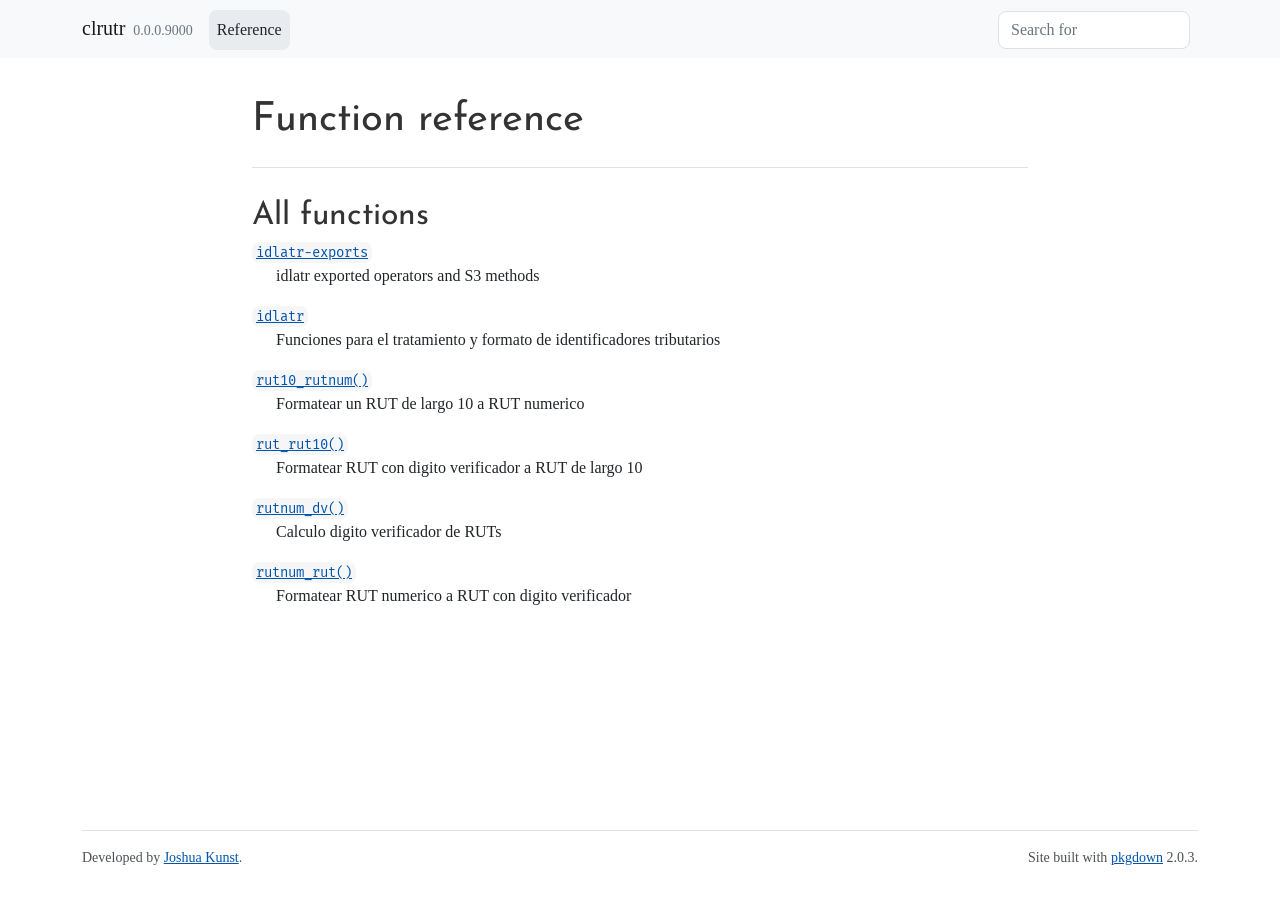
==== reference/index.html @ 19fdcc68 "Built site for clrutr: 0.0.0.9000@aa35f58" ====
<!DOCTYPE html>
<!-- Generated by pkgdown: do not edit by hand --><html lang="en"><head><meta http-equiv="Content-Type" content="text/html; charset=UTF-8"><meta charset="utf-8"><meta http-equiv="X-UA-Compatible" content="IE=edge"><meta name="viewport" content="width=device-width, initial-scale=1, shrink-to-fit=no"><title>Function reference • clrutr</title><script src="../deps/jquery-3.6.0/jquery-3.6.0.min.js"></script><meta name="viewport" content="width=device-width, initial-scale=1, shrink-to-fit=no"><link href="../deps/bootstrap-5.1.0/bootstrap.min.css" rel="stylesheet"><script src="../deps/bootstrap-5.1.0/bootstrap.bundle.min.js"></script><link href="../deps/_IBM%20Plex%20Sans-0.4.1/font.css" rel="stylesheet"><link href="../deps/_Fira%20Mono-0.4.1/font.css" rel="stylesheet"><link href="../deps/_Josefin%20Sans-0.4.1/font.css" rel="stylesheet"><!-- Font Awesome icons --><link rel="stylesheet" href="https://cdnjs.cloudflare.com/ajax/libs/font-awesome/5.12.1/css/all.min.css" integrity="sha256-mmgLkCYLUQbXn0B1SRqzHar6dCnv9oZFPEC1g1cwlkk=" crossorigin="anonymous"><link rel="stylesheet" href="https://cdnjs.cloudflare.com/ajax/libs/font-awesome/5.12.1/css/v4-shims.min.css" integrity="sha256-wZjR52fzng1pJHwx4aV2AO3yyTOXrcDW7jBpJtTwVxw=" crossorigin="anonymous"><!-- bootstrap-toc --><script src="https://cdn.rawgit.com/afeld/bootstrap-toc/v1.0.1/dist/bootstrap-toc.min.js"></script><!-- headroom.js --><script src="https://cdnjs.cloudflare.com/ajax/libs/headroom/0.11.0/headroom.min.js" integrity="sha256-AsUX4SJE1+yuDu5+mAVzJbuYNPHj/WroHuZ8Ir/CkE0=" crossorigin="anonymous"></script><script src="https://cdnjs.cloudflare.com/ajax/libs/headroom/0.11.0/jQuery.headroom.min.js" integrity="sha256-ZX/yNShbjqsohH1k95liqY9Gd8uOiE1S4vZc+9KQ1K4=" crossorigin="anonymous"></script><!-- clipboard.js --><script src="https://cdnjs.cloudflare.com/ajax/libs/clipboard.js/2.0.6/clipboard.min.js" integrity="sha256-inc5kl9MA1hkeYUt+EC3BhlIgyp/2jDIyBLS6k3UxPI=" crossorigin="anonymous"></script><!-- search --><script src="https://cdnjs.cloudflare.com/ajax/libs/fuse.js/6.4.6/fuse.js" integrity="sha512-zv6Ywkjyktsohkbp9bb45V6tEMoWhzFzXis+LrMehmJZZSys19Yxf1dopHx7WzIKxr5tK2dVcYmaCk2uqdjF4A==" crossorigin="anonymous"></script><script src="https://cdnjs.cloudflare.com/ajax/libs/autocomplete.js/0.38.0/autocomplete.jquery.min.js" integrity="sha512-GU9ayf+66Xx2TmpxqJpliWbT5PiGYxpaG8rfnBEk1LL8l1KGkRShhngwdXK1UgqhAzWpZHSiYPc09/NwDQIGyg==" crossorigin="anonymous"></script><script src="https://cdnjs.cloudflare.com/ajax/libs/mark.js/8.11.1/mark.min.js" integrity="sha512-5CYOlHXGh6QpOFA/TeTylKLWfB3ftPsde7AnmhuitiTX4K5SqCLBeKro6sPS8ilsz1Q4NRx3v8Ko2IBiszzdww==" crossorigin="anonymous"></script><!-- pkgdown --><script src="../pkgdown.js"></script><meta property="og:title" content="Function reference"><!-- mathjax --><script src="https://cdnjs.cloudflare.com/ajax/libs/mathjax/2.7.5/MathJax.js" integrity="sha256-nvJJv9wWKEm88qvoQl9ekL2J+k/RWIsaSScxxlsrv8k=" crossorigin="anonymous"></script><script src="https://cdnjs.cloudflare.com/ajax/libs/mathjax/2.7.5/config/TeX-AMS-MML_HTMLorMML.js" integrity="sha256-84DKXVJXs0/F8OTMzX4UR909+jtl4G7SPypPavF+GfA=" crossorigin="anonymous"></script><!--[if lt IE 9]>
<script src="https://oss.maxcdn.com/html5shiv/3.7.3/html5shiv.min.js"></script>
<script src="https://oss.maxcdn.com/respond/1.4.2/respond.min.js"></script>
<![endif]--></head><body>
    <a href="#main" class="visually-hidden-focusable">Skip to contents</a>
    

    <nav class="navbar fixed-top navbar-light navbar-expand-lg bg-light"><div class="container">
    
    <a class="navbar-brand me-2" href="../index.html">clrutr</a>

    <small class="nav-text text-muted me-auto" data-bs-toggle="tooltip" data-bs-placement="bottom" title="">0.0.0.9000</small>

    
    <button class="navbar-toggler" type="button" data-bs-toggle="collapse" data-bs-target="#navbar" aria-controls="navbar" aria-expanded="false" aria-label="Toggle navigation">
      <span class="navbar-toggler-icon"></span>
    </button>

    <div id="navbar" class="collapse navbar-collapse ms-3">
      <ul class="navbar-nav me-auto"><li class="active nav-item">
  <a class="nav-link" href="../reference/index.html">Reference</a>
</li>
      </ul><form class="form-inline my-2 my-lg-0" role="search">
        <input type="search" class="form-control me-sm-2" aria-label="Toggle navigation" name="search-input" data-search-index="../search.json" id="search-input" placeholder="Search for" autocomplete="off"></form>

      <ul class="navbar-nav"></ul></div>

    
  </div>
</nav><div class="container template-reference-index">
<div class="row">
  <main id="main" class="col-md-9"><div class="page-header">
      <img src="" class="logo" alt=""><h1>Function reference</h1>
    </div>

    <div class="section level2">
      <h2 id="all-functions">All functions<a class="anchor" aria-label="anchor" href="#all-functions"></a></h2>
      
      

      
    </div><div id="" class="section level2">
      
      
      

      <dl><dt>
          
          <code><a href="idlatr-exports.html">idlatr-exports</a></code> 
        </dt>
        <dd>idlatr exported operators and S3 methods</dd>
      </dl><dl><dt>
          
          <code><a href="idlatr.html">idlatr</a></code> 
        </dt>
        <dd>Funciones para el tratamiento y formato de identificadores tributarios</dd>
      </dl><dl><dt>
          
          <code><a href="rut10_rutnum.html">rut10_rutnum()</a></code> 
        </dt>
        <dd>Formatear un RUT de largo 10 a RUT numerico</dd>
      </dl><dl><dt>
          
          <code><a href="rut_rut10.html">rut_rut10()</a></code> 
        </dt>
        <dd>Formatear RUT con digito verificador a RUT de largo 10</dd>
      </dl><dl><dt>
          
          <code><a href="rutnum_dv.html">rutnum_dv()</a></code> 
        </dt>
        <dd>Calculo digito verificador de RUTs</dd>
      </dl><dl><dt>
          
          <code><a href="rutnum_rut.html">rutnum_rut()</a></code> 
        </dt>
        <dd>Formatear RUT numerico a RUT con digito verificador</dd>
      </dl></div>
  </main></div>


    <footer><div class="pkgdown-footer-left">
  <p></p><p>Developed by <a href="https://jkunst.com" class="external-link">Joshua Kunst</a>.</p>
</div>

<div class="pkgdown-footer-right">
  <p></p><p>Site built with <a href="https://pkgdown.r-lib.org/" class="external-link">pkgdown</a> 2.0.3.</p>
</div>

    </footer></div>

  

  

  </body></html>
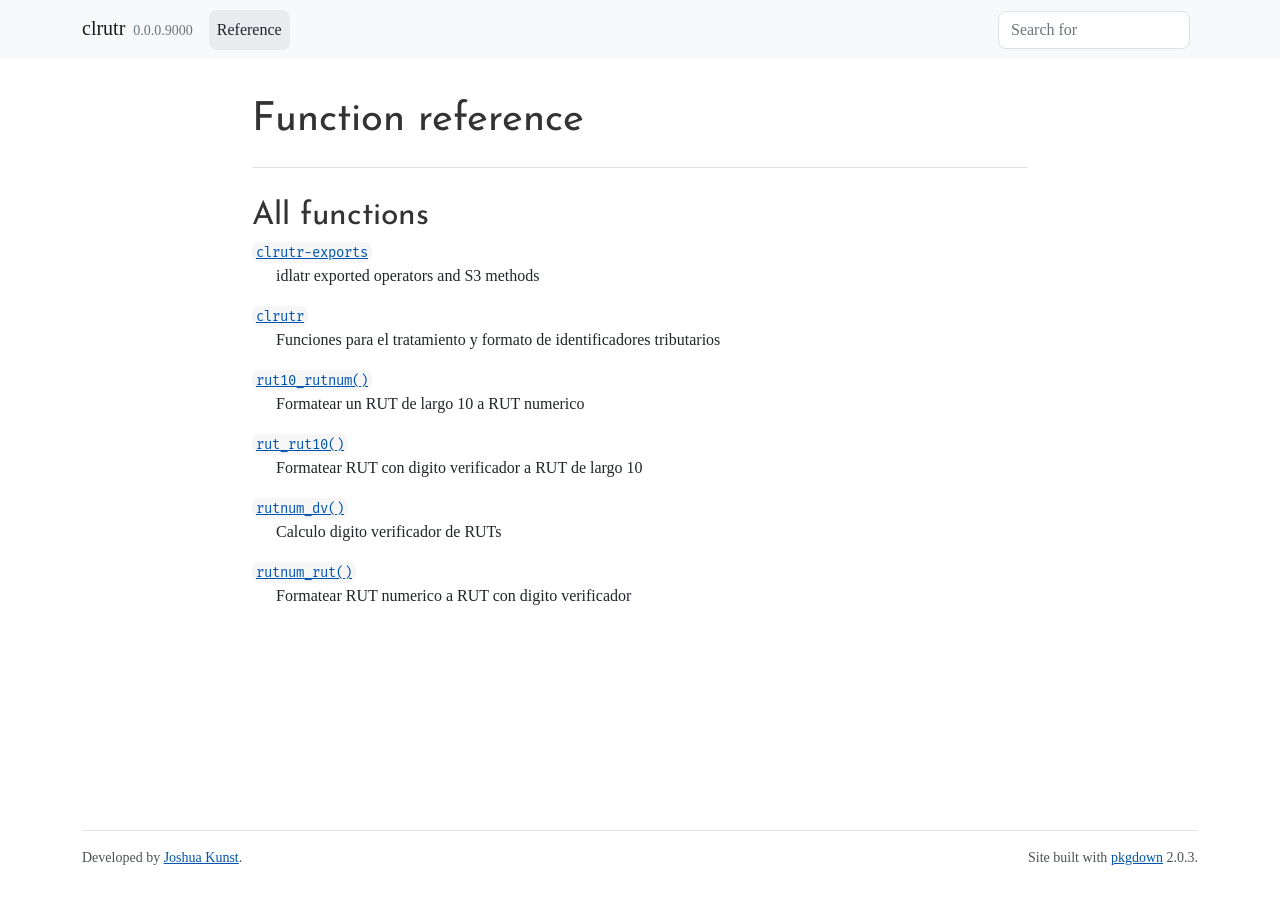
==== commit 451b49e3: "Built site for clrutr: 0.0.0.9000@699ede8" ====
--- a/reference/index.html
+++ b/reference/index.html
@@ -47,12 +47,12 @@
 
       <dl><dt>
           
-          <code><a href="idlatr-exports.html">idlatr-exports</a></code> 
+          <code><a href="clrutr-exports.html">clrutr-exports</a></code> 
         </dt>
         <dd>idlatr exported operators and S3 methods</dd>
       </dl><dl><dt>
           
-          <code><a href="idlatr.html">idlatr</a></code> 
+          <code><a href="clrutr.html">clrutr</a></code> 
         </dt>
         <dd>Funciones para el tratamiento y formato de identificadores tributarios</dd>
       </dl><dl><dt>
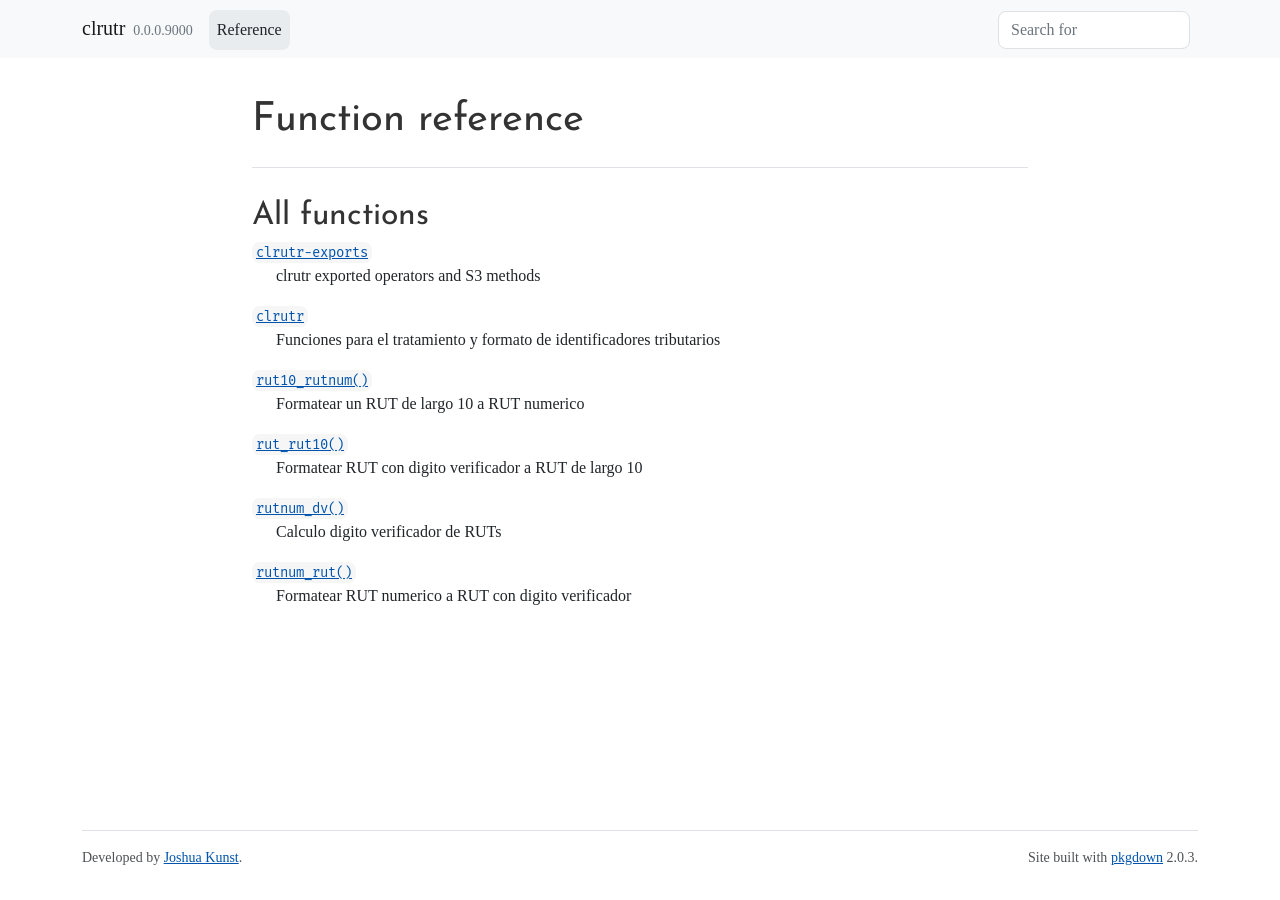
==== commit 746991fe: "Built site for clrutr: 0.0.0.9000@c87f3af" ====
--- a/reference/index.html
+++ b/reference/index.html
@@ -49,7 +49,7 @@
           
           <code><a href="clrutr-exports.html">clrutr-exports</a></code> 
         </dt>
-        <dd>idlatr exported operators and S3 methods</dd>
+        <dd>clrutr exported operators and S3 methods</dd>
       </dl><dl><dt>
           
           <code><a href="clrutr.html">clrutr</a></code> 
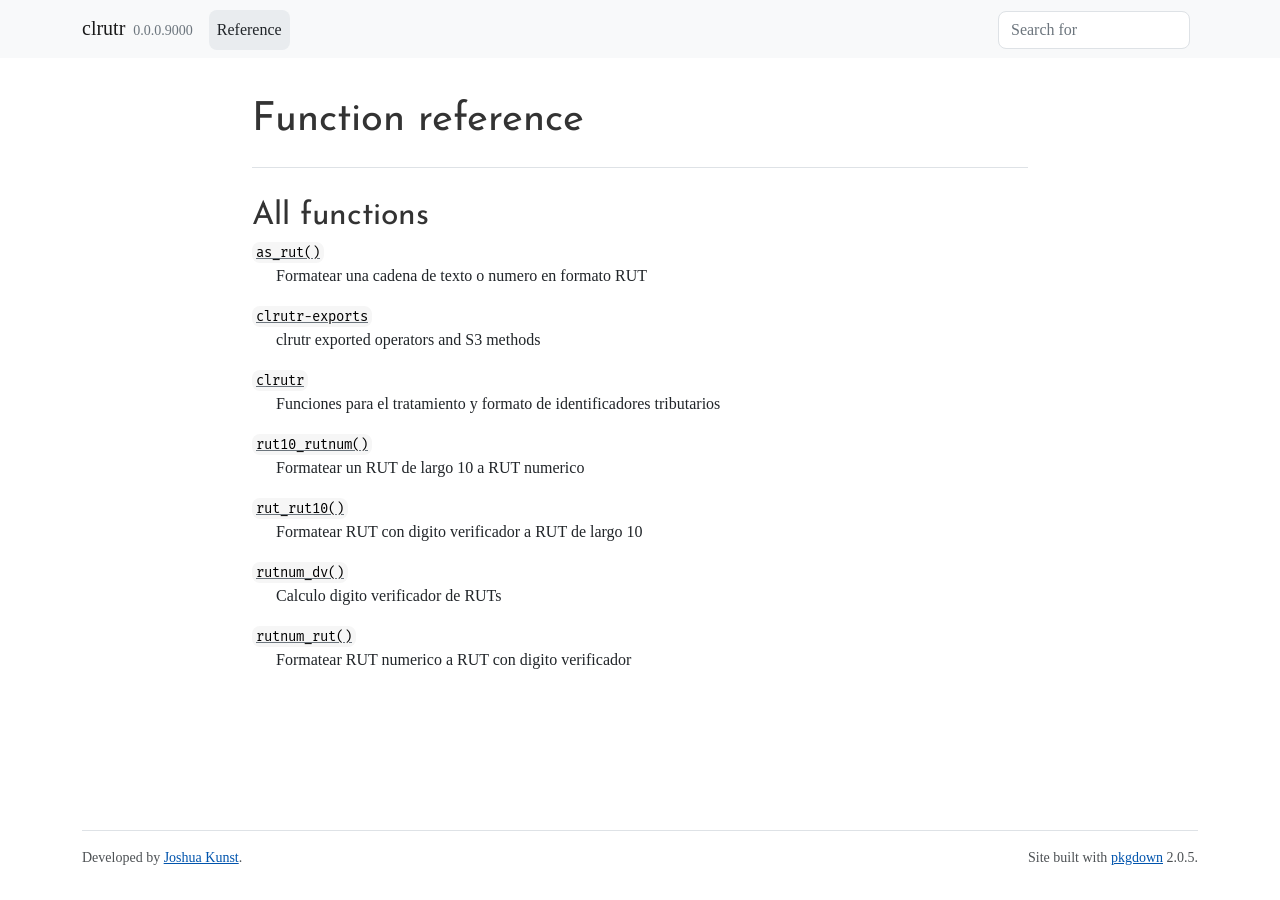
==== commit 26b4fdf6: "Built site for clrutr: 0.0.0.9000@8dfcf9b" ====
--- a/reference/index.html
+++ b/reference/index.html
@@ -47,6 +47,11 @@
 
       <dl><dt>
           
+          <code><a href="as_rut.html">as_rut()</a></code> 
+        </dt>
+        <dd>Formatear una cadena de texto o numero en formato RUT</dd>
+      </dl><dl><dt>
+          
           <code><a href="clrutr-exports.html">clrutr-exports</a></code> 
         </dt>
         <dd>clrutr exported operators and S3 methods</dd>
@@ -84,7 +89,7 @@
 </div>
 
 <div class="pkgdown-footer-right">
-  <p></p><p>Site built with <a href="https://pkgdown.r-lib.org/" class="external-link">pkgdown</a> 2.0.3.</p>
+  <p></p><p>Site built with <a href="https://pkgdown.r-lib.org/" class="external-link">pkgdown</a> 2.0.5.</p>
 </div>
 
     </footer></div>
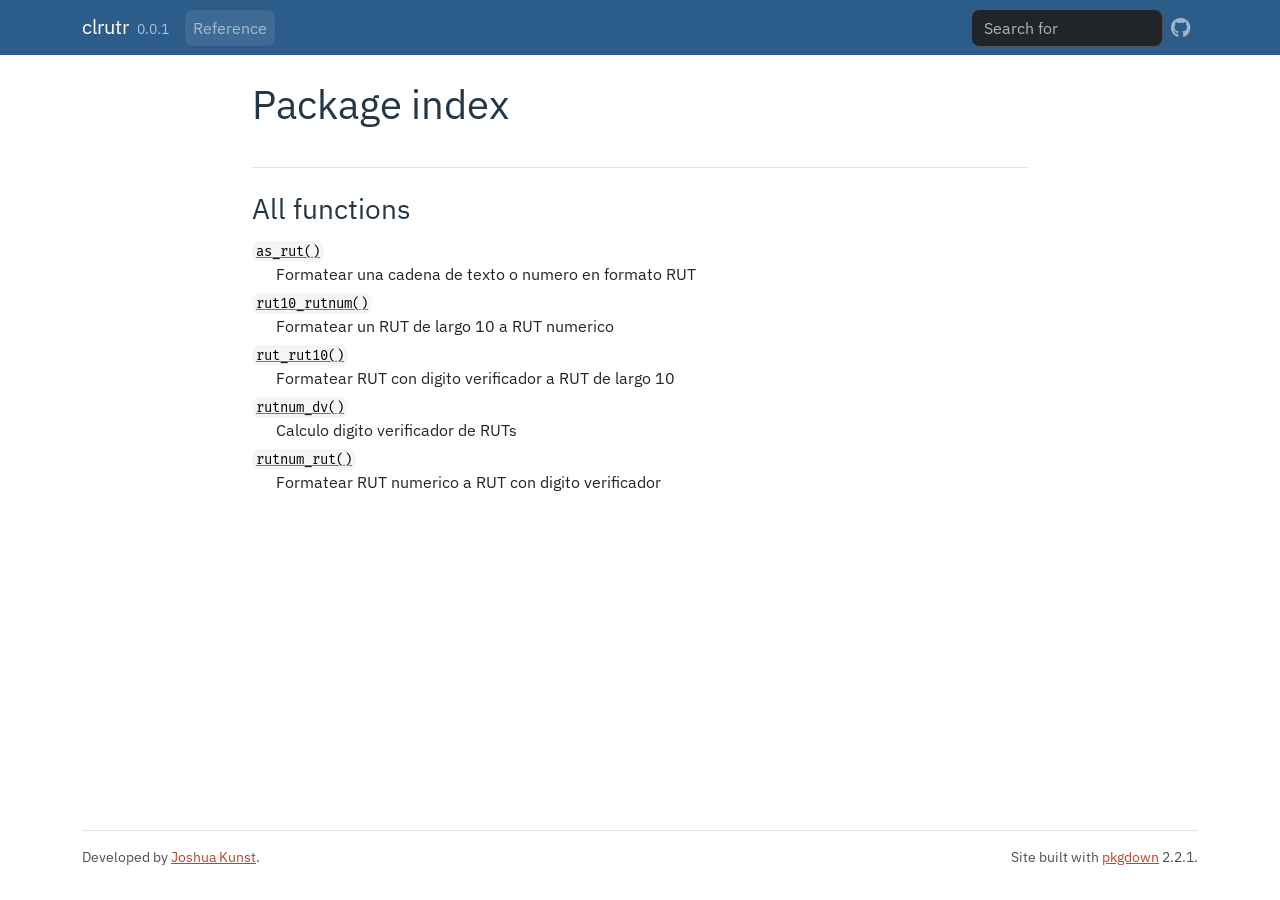
==== commit 2ac619a7: "Built site for clrutr@0.0.1: 44d9ffd" ====
--- a/reference/index.html
+++ b/reference/index.html
@@ -1,83 +1,77 @@
 <!DOCTYPE html>
-<!-- Generated by pkgdown: do not edit by hand --><html lang="en"><head><meta http-equiv="Content-Type" content="text/html; charset=UTF-8"><meta charset="utf-8"><meta http-equiv="X-UA-Compatible" content="IE=edge"><meta name="viewport" content="width=device-width, initial-scale=1, shrink-to-fit=no"><title>Function reference • clrutr</title><script src="../deps/jquery-3.6.0/jquery-3.6.0.min.js"></script><meta name="viewport" content="width=device-width, initial-scale=1, shrink-to-fit=no"><link href="../deps/bootstrap-5.1.0/bootstrap.min.css" rel="stylesheet"><script src="../deps/bootstrap-5.1.0/bootstrap.bundle.min.js"></script><link href="../deps/_IBM%20Plex%20Sans-0.4.1/font.css" rel="stylesheet"><link href="../deps/_Fira%20Mono-0.4.1/font.css" rel="stylesheet"><link href="../deps/_Josefin%20Sans-0.4.1/font.css" rel="stylesheet"><!-- Font Awesome icons --><link rel="stylesheet" href="https://cdnjs.cloudflare.com/ajax/libs/font-awesome/5.12.1/css/all.min.css" integrity="sha256-mmgLkCYLUQbXn0B1SRqzHar6dCnv9oZFPEC1g1cwlkk=" crossorigin="anonymous"><link rel="stylesheet" href="https://cdnjs.cloudflare.com/ajax/libs/font-awesome/5.12.1/css/v4-shims.min.css" integrity="sha256-wZjR52fzng1pJHwx4aV2AO3yyTOXrcDW7jBpJtTwVxw=" crossorigin="anonymous"><!-- bootstrap-toc --><script src="https://cdn.rawgit.com/afeld/bootstrap-toc/v1.0.1/dist/bootstrap-toc.min.js"></script><!-- headroom.js --><script src="https://cdnjs.cloudflare.com/ajax/libs/headroom/0.11.0/headroom.min.js" integrity="sha256-AsUX4SJE1+yuDu5+mAVzJbuYNPHj/WroHuZ8Ir/CkE0=" crossorigin="anonymous"></script><script src="https://cdnjs.cloudflare.com/ajax/libs/headroom/0.11.0/jQuery.headroom.min.js" integrity="sha256-ZX/yNShbjqsohH1k95liqY9Gd8uOiE1S4vZc+9KQ1K4=" crossorigin="anonymous"></script><!-- clipboard.js --><script src="https://cdnjs.cloudflare.com/ajax/libs/clipboard.js/2.0.6/clipboard.min.js" integrity="sha256-inc5kl9MA1hkeYUt+EC3BhlIgyp/2jDIyBLS6k3UxPI=" crossorigin="anonymous"></script><!-- search --><script src="https://cdnjs.cloudflare.com/ajax/libs/fuse.js/6.4.6/fuse.js" integrity="sha512-zv6Ywkjyktsohkbp9bb45V6tEMoWhzFzXis+LrMehmJZZSys19Yxf1dopHx7WzIKxr5tK2dVcYmaCk2uqdjF4A==" crossorigin="anonymous"></script><script src="https://cdnjs.cloudflare.com/ajax/libs/autocomplete.js/0.38.0/autocomplete.jquery.min.js" integrity="sha512-GU9ayf+66Xx2TmpxqJpliWbT5PiGYxpaG8rfnBEk1LL8l1KGkRShhngwdXK1UgqhAzWpZHSiYPc09/NwDQIGyg==" crossorigin="anonymous"></script><script src="https://cdnjs.cloudflare.com/ajax/libs/mark.js/8.11.1/mark.min.js" integrity="sha512-5CYOlHXGh6QpOFA/TeTylKLWfB3ftPsde7AnmhuitiTX4K5SqCLBeKro6sPS8ilsz1Q4NRx3v8Ko2IBiszzdww==" crossorigin="anonymous"></script><!-- pkgdown --><script src="../pkgdown.js"></script><meta property="og:title" content="Function reference"><!-- mathjax --><script src="https://cdnjs.cloudflare.com/ajax/libs/mathjax/2.7.5/MathJax.js" integrity="sha256-nvJJv9wWKEm88qvoQl9ekL2J+k/RWIsaSScxxlsrv8k=" crossorigin="anonymous"></script><script src="https://cdnjs.cloudflare.com/ajax/libs/mathjax/2.7.5/config/TeX-AMS-MML_HTMLorMML.js" integrity="sha256-84DKXVJXs0/F8OTMzX4UR909+jtl4G7SPypPavF+GfA=" crossorigin="anonymous"></script><!--[if lt IE 9]>
-<script src="https://oss.maxcdn.com/html5shiv/3.7.3/html5shiv.min.js"></script>
-<script src="https://oss.maxcdn.com/respond/1.4.2/respond.min.js"></script>
-<![endif]--></head><body>
+<!-- Generated by pkgdown: do not edit by hand --><html lang="es"><head><meta http-equiv="Content-Type" content="text/html; charset=UTF-8"><meta charset="utf-8"><meta http-equiv="X-UA-Compatible" content="IE=edge"><meta name="viewport" content="width=device-width, initial-scale=1, shrink-to-fit=no"><title>Package index • clrutr</title><script src="../deps/jquery-3.6.0/jquery-3.6.0.min.js"></script><meta name="viewport" content="width=device-width, initial-scale=1, shrink-to-fit=no"><link href="../deps/bootstrap-5.3.8/bootstrap.min.css" rel="stylesheet"><script src="../deps/bootstrap-5.3.8/bootstrap.bundle.min.js"></script><link href="../deps/IBM_Plex_Sans-0.4.10/font.css" rel="stylesheet"><link href="../deps/Fira_Mono-0.4.10/font.css" rel="stylesheet"><link href="../deps/font-awesome-6.5.2/css/all.min.css" rel="stylesheet"><link href="../deps/font-awesome-6.5.2/css/v4-shims.min.css" rel="stylesheet"><script src="../deps/headroom-0.11.0/headroom.min.js"></script><script src="../deps/headroom-0.11.0/jQuery.headroom.min.js"></script><script src="../deps/bootstrap-toc-1.0.1/bootstrap-toc.min.js"></script><script src="../deps/clipboard.js-2.0.11/clipboard.min.js"></script><script src="../deps/search-1.0.0/autocomplete.jquery.min.js"></script><script src="../deps/search-1.0.0/fuse.min.js"></script><script src="../deps/search-1.0.0/mark.min.js"></script><!-- pkgdown --><script src="../pkgdown.js"></script><meta property="og:title" content="Package index"></head><body>
     <a href="#main" class="visually-hidden-focusable">Skip to contents</a>
-    
 
-    <nav class="navbar fixed-top navbar-light navbar-expand-lg bg-light"><div class="container">
-    
+
+    <nav class="navbar navbar-expand-lg fixed-top bg-primary" data-bs-theme="dark" aria-label="Site navigation"><div class="container">
+
     <a class="navbar-brand me-2" href="../index.html">clrutr</a>
 
-    <small class="nav-text text-muted me-auto" data-bs-toggle="tooltip" data-bs-placement="bottom" title="">0.0.0.9000</small>
+    <small class="nav-text text-muted me-auto" data-bs-toggle="tooltip" data-bs-placement="bottom" title="">0.0.1</small>
 
-    
+
     <button class="navbar-toggler" type="button" data-bs-toggle="collapse" data-bs-target="#navbar" aria-controls="navbar" aria-expanded="false" aria-label="Toggle navigation">
       <span class="navbar-toggler-icon"></span>
     </button>
 
     <div id="navbar" class="collapse navbar-collapse ms-3">
-      <ul class="navbar-nav me-auto"><li class="active nav-item">
-  <a class="nav-link" href="../reference/index.html">Reference</a>
-</li>
-      </ul><form class="form-inline my-2 my-lg-0" role="search">
-        <input type="search" class="form-control me-sm-2" aria-label="Toggle navigation" name="search-input" data-search-index="../search.json" id="search-input" placeholder="Search for" autocomplete="off"></form>
+      <ul class="navbar-nav me-auto"><li class="active nav-item"><a class="nav-link" href="../reference/index.html">Reference</a></li>
+      </ul><ul class="navbar-nav"><li class="nav-item"><form class="form-inline" role="search">
+ <input class="form-control" type="search" name="search-input" id="search-input" autocomplete="off" aria-label="Search site" placeholder="Search for" data-search-index="../search.json"></form></li>
+<li class="nav-item"><a class="external-link nav-link" href="https://github.com/jbkunst/clrutr/" aria-label="GitHub"><span class="fa fab fa-github fa-lg"></span></a></li>
+      </ul></div>
 
-      <ul class="navbar-nav"></ul></div>
 
-    
   </div>
 </nav><div class="container template-reference-index">
 <div class="row">
   <main id="main" class="col-md-9"><div class="page-header">
-      <img src="" class="logo" alt=""><h1>Function reference</h1>
+
+      <h1>Package index</h1>
     </div>
 
     <div class="section level2">
       <h2 id="all-functions">All functions<a class="anchor" aria-label="anchor" href="#all-functions"></a></h2>
-      
-      
 
-      
-    </div><div id="" class="section level2">
-      
-      
-      
+
+
+      <dl></dl></div><div class="section level2">
+
+
+
 
       <dl><dt>
-          
-          <code><a href="as_rut.html">as_rut()</a></code> 
+
+          <code><a href="as_rut.html">as_rut()</a></code>
+
         </dt>
         <dd>Formatear una cadena de texto o numero en formato RUT</dd>
-      </dl><dl><dt>
-          
-          <code><a href="clrutr-exports.html">clrutr-exports</a></code> 
-        </dt>
-        <dd>clrutr exported operators and S3 methods</dd>
-      </dl><dl><dt>
-          
-          <code><a href="clrutr.html">clrutr</a></code> 
-        </dt>
-        <dd>Funciones para el tratamiento y formato de identificadores tributarios</dd>
-      </dl><dl><dt>
-          
-          <code><a href="rut10_rutnum.html">rut10_rutnum()</a></code> 
+
+        <dt>
+
+          <code><a href="rut10_rutnum.html">rut10_rutnum()</a></code>
+
         </dt>
         <dd>Formatear un RUT de largo 10 a RUT numerico</dd>
-      </dl><dl><dt>
-          
-          <code><a href="rut_rut10.html">rut_rut10()</a></code> 
+
+        <dt>
+
+          <code><a href="rut_rut10.html">rut_rut10()</a></code>
+
         </dt>
         <dd>Formatear RUT con digito verificador a RUT de largo 10</dd>
-      </dl><dl><dt>
-          
-          <code><a href="rutnum_dv.html">rutnum_dv()</a></code> 
+
+        <dt>
+
+          <code><a href="rutnum_dv.html">rutnum_dv()</a></code>
+
         </dt>
         <dd>Calculo digito verificador de RUTs</dd>
-      </dl><dl><dt>
-          
-          <code><a href="rutnum_rut.html">rutnum_rut()</a></code> 
+
+        <dt>
+
+          <code><a href="rutnum_rut.html">rutnum_rut()</a></code>
+
         </dt>
         <dd>Formatear RUT numerico a RUT con digito verificador</dd>
       </dl></div>
@@ -85,18 +79,18 @@
 
 
     <footer><div class="pkgdown-footer-left">
-  <p></p><p>Developed by <a href="https://jkunst.com" class="external-link">Joshua Kunst</a>.</p>
+  <p>Developed by <a href="https://jkunst.com" class="external-link">Joshua Kunst</a>.</p>
 </div>
 
 <div class="pkgdown-footer-right">
-  <p></p><p>Site built with <a href="https://pkgdown.r-lib.org/" class="external-link">pkgdown</a> 2.0.5.</p>
+  <p>Site built with <a href="https://pkgdown.r-lib.org/" class="external-link">pkgdown</a> 2.2.1.</p>
 </div>
 
     </footer></div>
 
-  
 
-  
+
+
 
   </body></html>
 
--- a/deps/IBM_Plex_Sans-0.4.10/font.css
+++ b/deps/IBM_Plex_Sans-0.4.10/font.css
@@ -0,0 +1,60 @@
+/* cyrillic-ext */
+@font-face {
+  font-family: 'IBM Plex Sans';
+  font-style: normal;
+  font-weight: 400;
+  font-stretch: 100%;
+  font-display: swap;
+  src: url(zYXGKVElMYYaJe8bpLHnCwDKr932-G7dytD-Dmu1swZSAXcomDVmadSD6llDCqg4poY.woff2) format('woff2');
+  unicode-range: U+0460-052F, U+1C80-1C8A, U+20B4, U+2DE0-2DFF, U+A640-A69F, U+FE2E-FE2F;
+}
+/* cyrillic */
+@font-face {
+  font-family: 'IBM Plex Sans';
+  font-style: normal;
+  font-weight: 400;
+  font-stretch: 100%;
+  font-display: swap;
+  src: url(zYXGKVElMYYaJe8bpLHnCwDKr932-G7dytD-Dmu1swZSAXcomDVmadSD6llDA6g4poY.woff2) format('woff2');
+  unicode-range: U+0301, U+0400-045F, U+0490-0491, U+04B0-04B1, U+2116;
+}
+/* greek */
+@font-face {
+  font-family: 'IBM Plex Sans';
+  font-style: normal;
+  font-weight: 400;
+  font-stretch: 100%;
+  font-display: swap;
+  src: url(zYXGKVElMYYaJe8bpLHnCwDKr932-G7dytD-Dmu1swZSAXcomDVmadSD6llDBKg4poY.woff2) format('woff2');
+  unicode-range: U+0370-0377, U+037A-037F, U+0384-038A, U+038C, U+038E-03A1, U+03A3-03FF;
+}
+/* vietnamese */
+@font-face {
+  font-family: 'IBM Plex Sans';
+  font-style: normal;
+  font-weight: 400;
+  font-stretch: 100%;
+  font-display: swap;
+  src: url(zYXGKVElMYYaJe8bpLHnCwDKr932-G7dytD-Dmu1swZSAXcomDVmadSD6llDCKg4poY.woff2) format('woff2');
+  unicode-range: U+0102-0103, U+0110-0111, U+0128-0129, U+0168-0169, U+01A0-01A1, U+01AF-01B0, U+0300-0301, U+0303-0304, U+0308-0309, U+0323, U+0329, U+1EA0-1EF9, U+20AB;
+}
+/* latin-ext */
+@font-face {
+  font-family: 'IBM Plex Sans';
+  font-style: normal;
+  font-weight: 400;
+  font-stretch: 100%;
+  font-display: swap;
+  src: url(zYXGKVElMYYaJe8bpLHnCwDKr932-G7dytD-Dmu1swZSAXcomDVmadSD6llDCag4poY.woff2) format('woff2');
+  unicode-range: U+0100-02BA, U+02BD-02C5, U+02C7-02CC, U+02CE-02D7, U+02DD-02FF, U+0304, U+0308, U+0329, U+1D00-1DBF, U+1E00-1E9F, U+1EF2-1EFF, U+2020, U+20A0-20AB, U+20AD-20C0, U+2113, U+2C60-2C7F, U+A720-A7FF;
+}
+/* latin */
+@font-face {
+  font-family: 'IBM Plex Sans';
+  font-style: normal;
+  font-weight: 400;
+  font-stretch: 100%;
+  font-display: swap;
+  src: url(zYXGKVElMYYaJe8bpLHnCwDKr932-G7dytD-Dmu1swZSAXcomDVmadSD6llDB6g4.woff2) format('woff2');
+  unicode-range: U+0000-00FF, U+0131, U+0152-0153, U+02BB-02BC, U+02C6, U+02DA, U+02DC, U+0304, U+0308, U+0329, U+2000-206F, U+20AC, U+2122, U+2191, U+2193, U+2212, U+2215, U+FEFF, U+FFFD;
+}
--- a/deps/Fira_Mono-0.4.10/font.css
+++ b/deps/Fira_Mono-0.4.10/font.css
@@ -0,0 +1,63 @@
+/* cyrillic-ext */
+@font-face {
+  font-family: 'Fira Mono';
+  font-style: normal;
+  font-weight: 400;
+  font-display: swap;
+  src: url(N0bX2SlFPv1weGeLZDtgK_7SodY.woff2) format('woff2');
+  unicode-range: U+0460-052F, U+1C80-1C8A, U+20B4, U+2DE0-2DFF, U+A640-A69F, U+FE2E-FE2F;
+}
+/* cyrillic */
+@font-face {
+  font-family: 'Fira Mono';
+  font-style: normal;
+  font-weight: 400;
+  font-display: swap;
+  src: url(N0bX2SlFPv1weGeLZDtgIv7SodY.woff2) format('woff2');
+  unicode-range: U+0301, U+0400-045F, U+0490-0491, U+04B0-04B1, U+2116;
+}
+/* greek-ext */
+@font-face {
+  font-family: 'Fira Mono';
+  font-style: normal;
+  font-weight: 400;
+  font-display: swap;
+  src: url(N0bX2SlFPv1weGeLZDtgKv7SodY.woff2) format('woff2');
+  unicode-range: U+1F00-1FFF;
+}
+/* greek */
+@font-face {
+  font-family: 'Fira Mono';
+  font-style: normal;
+  font-weight: 400;
+  font-display: swap;
+  src: url(N0bX2SlFPv1weGeLZDtgJf7SodY.woff2) format('woff2');
+  unicode-range: U+0370-0377, U+037A-037F, U+0384-038A, U+038C, U+038E-03A1, U+03A3-03FF;
+}
+/* symbols2 */
+@font-face {
+  font-family: 'Fira Mono';
+  font-style: normal;
+  font-weight: 400;
+  font-display: swap;
+  src: url(N0bX2SlFPv1weGeLZDtgnN_3nO_Q.woff2) format('woff2');
+  unicode-range: U+2000-2001, U+2004-2008, U+200A, U+23B8-23BD, U+2500-259F;
+}
+/* latin-ext */
+@font-face {
+  font-family: 'Fira Mono';
+  font-style: normal;
+  font-weight: 400;
+  font-display: swap;
+  src: url(N0bX2SlFPv1weGeLZDtgKP7SodY.woff2) format('woff2');
+  unicode-range: U+0100-02BA, U+02BD-02C5, U+02C7-02CC, U+02CE-02D7, U+02DD-02FF, U+0304, U+0308, U+0329, U+1D00-1DBF, U+1E00-1E9F, U+1EF2-1EFF, U+2020, U+20A0-20AB, U+20AD-20C0, U+2113, U+2C60-2C7F, U+A720-A7FF;
+}
+/* latin */
+@font-face {
+  font-family: 'Fira Mono';
+  font-style: normal;
+  font-weight: 400;
+  font-display: swap;
+  src: url(N0bX2SlFPv1weGeLZDtgJv7S.woff2) format('woff2');
+  unicode-range: U+0000-00FF, U+0131, U+0152-0153, U+02BB-02BC, U+02C6, U+02DA, U+02DC, U+0304, U+0308, U+0329, U+2000-206F, U+20AC, U+2122, U+2191, U+2193, U+2212, U+2215, U+FEFF, U+FFFD;
+}
--- a/deps/font-awesome-6.5.2/css/v4-shims.min.css
+++ b/deps/font-awesome-6.5.2/css/v4-shims.min.css
@@ -0,0 +1,6 @@
+/*!
+ * Font Awesome Free 6.5.2 by @fontawesome - https://fontawesome.com
+ * License - https://fontawesome.com/license/free (Icons: CC BY 4.0, Fonts: SIL OFL 1.1, Code: MIT License)
+ * Copyright 2024 Fonticons, Inc.
+ */
+.fa.fa-glass:before{content:"\f000"}.fa.fa-envelope-o{font-family:"Font Awesome 6 Free";font-weight:400}.fa.fa-envelope-o:before{content:"\f0e0"}.fa.fa-star-o{font-family:"Font Awesome 6 Free";font-weight:400}.fa.fa-star-o:before{content:"\f005"}.fa.fa-close:before,.fa.fa-remove:before{content:"\f00d"}.fa.fa-gear:before{content:"\f013"}.fa.fa-trash-o{font-family:"Font Awesome 6 Free";font-weight:400}.fa.fa-trash-o:before{content:"\f2ed"}.fa.fa-home:before{content:"\f015"}.fa.fa-file-o{font-family:"Font Awesome 6 Free";font-weight:400}.fa.fa-file-o:before{content:"\f15b"}.fa.fa-clock-o{font-family:"Font Awesome 6 Free";font-weight:400}.fa.fa-clock-o:before{content:"\f017"}.fa.fa-arrow-circle-o-down{font-family:"Font Awesome 6 Free";font-weight:400}.fa.fa-arrow-circle-o-down:before{content:"\f358"}.fa.fa-arrow-circle-o-up{font-family:"Font Awesome 6 Free";font-weight:400}.fa.fa-arrow-circle-o-up:before{content:"\f35b"}.fa.fa-play-circle-o{font-family:"Font Awesome 6 Free";font-weight:400}.fa.fa-play-circle-o:before{content:"\f144"}.fa.fa-repeat:before,.fa.fa-rotate-right:before{content:"\f01e"}.fa.fa-refresh:before{content:"\f021"}.fa.fa-list-alt{font-family:"Font Awesome 6 Free";font-weight:400}.fa.fa-list-alt:before{content:"\f022"}.fa.fa-dedent:before{content:"\f03b"}.fa.fa-video-camera:before{content:"\f03d"}.fa.fa-picture-o{font-family:"Font Awesome 6 Free";font-weight:400}.fa.fa-picture-o:before{content:"\f03e"}.fa.fa-photo{font-family:"Font Awesome 6 Free";font-weight:400}.fa.fa-photo:before{content:"\f03e"}.fa.fa-image{font-family:"Font Awesome 6 Free";font-weight:400}.fa.fa-image:before{content:"\f03e"}.fa.fa-map-marker:before{content:"\f3c5"}.fa.fa-pencil-square-o{font-family:"Font Awesome 6 Free";font-weight:400}.fa.fa-pencil-square-o:before{content:"\f044"}.fa.fa-edit{font-family:"Font Awesome 6 Free";font-weight:400}.fa.fa-edit:before{content:"\f044"}.fa.fa-share-square-o:before{content:"\f14d"}.fa.fa-check-square-o{font-family:"Font Awesome 6 Free";font-weight:400}.fa.fa-check-square-o:before{content:"\f14a"}.fa.fa-arrows:before{content:"\f0b2"}.fa.fa-times-circle-o{font-family:"Font Awesome 6 Free";font-weight:400}.fa.fa-times-circle-o:before{content:"\f057"}.fa.fa-check-circle-o{font-family:"Font Awesome 6 Free";font-weight:400}.fa.fa-check-circle-o:before{content:"\f058"}.fa.fa-mail-forward:before{content:"\f064"}.fa.fa-expand:before{content:"\f424"}.fa.fa-compress:before{content:"\f422"}.fa.fa-eye,.fa.fa-eye-slash{font-family:"Font Awesome 6 Free";font-weight:400}.fa.fa-warning:before{content:"\f071"}.fa.fa-calendar:before{content:"\f073"}.fa.fa-arrows-v:before{content:"\f338"}.fa.fa-arrows-h:before{content:"\f337"}.fa.fa-bar-chart-o:before,.fa.fa-bar-chart:before{content:"\e0e3"}.fa.fa-twitter-square{font-family:"Font Awesome 6 Brands";font-weight:400}.fa.fa-twitter-square:before{content:"\f081"}.fa.fa-facebook-square{font-family:"Font Awesome 6 Brands";font-weight:400}.fa.fa-facebook-square:before{content:"\f082"}.fa.fa-gears:before{content:"\f085"}.fa.fa-thumbs-o-up{font-family:"Font Awesome 6 Free";font-weight:400}.fa.fa-thumbs-o-up:before{content:"\f164"}.fa.fa-thumbs-o-down{font-family:"Font Awesome 6 Free";font-weight:400}.fa.fa-thumbs-o-down:before{content:"\f165"}.fa.fa-heart-o{font-family:"Font Awesome 6 Free";font-weight:400}.fa.fa-heart-o:before{content:"\f004"}.fa.fa-sign-out:before{content:"\f2f5"}.fa.fa-linkedin-square{font-family:"Font Awesome 6 Brands";font-weight:400}.fa.fa-linkedin-square:before{content:"\f08c"}.fa.fa-thumb-tack:before{content:"\f08d"}.fa.fa-external-link:before{content:"\f35d"}.fa.fa-sign-in:before{content:"\f2f6"}.fa.fa-github-square{font-family:"Font Awesome 6 Brands";font-weight:400}.fa.fa-github-square:before{content:"\f092"}.fa.fa-lemon-o{font-family:"Font Awesome 6 Free";font-weight:400}.fa.fa-lemon-o:before{content:"\f094"}.fa.fa-square-o{font-family:"Font Awesome 6 Free";font-weight:400}.fa.fa-square-o:before{content:"\f0c8"}.fa.fa-bookmark-o{font-family:"Font Awesome 6 Free";font-weight:400}.fa.fa-bookmark-o:before{content:"\f02e"}.fa.fa-facebook,.fa.fa-twitter{font-family:"Font Awesome 6 Brands";font-weight:400}.fa.fa-facebook:before{content:"\f39e"}.fa.fa-facebook-f{font-family:"Font Awesome 6 Brands";font-weight:400}.fa.fa-facebook-f:before{content:"\f39e"}.fa.fa-github{font-family:"Font Awesome 6 Brands";font-weight:400}.fa.fa-credit-card{font-family:"Font Awesome 6 Free";font-weight:400}.fa.fa-feed:before{content:"\f09e"}.fa.fa-hdd-o{font-family:"Font Awesome 6 Free";font-weight:400}.fa.fa-hdd-o:before{content:"\f0a0"}.fa.fa-hand-o-right{font-family:"Font Awesome 6 Free";font-weight:400}.fa.fa-hand-o-right:before{content:"\f0a4"}.fa.fa-hand-o-left{font-family:"Font Awesome 6 Free";font-weight:400}.fa.fa-hand-o-left:before{content:"\f0a5"}.fa.fa-hand-o-up{font-family:"Font Awesome 6 Free";font-weight:400}.fa.fa-hand-o-up:before{content:"\f0a6"}.fa.fa-hand-o-down{font-family:"Font Awesome 6 Free";font-weight:400}.fa.fa-hand-o-down:before{content:"\f0a7"}.fa.fa-globe:before{content:"\f57d"}.fa.fa-tasks:before{content:"\f828"}.fa.fa-arrows-alt:before{content:"\f31e"}.fa.fa-group:before{content:"\f0c0"}.fa.fa-chain:before{content:"\f0c1"}.fa.fa-cut:before{content:"\f0c4"}.fa.fa-files-o{font-family:"Font Awesome 6 Free";font-weight:400}.fa.fa-files-o:before{content:"\f0c5"}.fa.fa-floppy-o{font-family:"Font Awesome 6 Free";font-weight:400}.fa.fa-floppy-o:before{content:"\f0c7"}.fa.fa-save{font-family:"Font Awesome 6 Free";font-weight:400}.fa.fa-save:before{content:"\f0c7"}.fa.fa-navicon:before,.fa.fa-reorder:before{content:"\f0c9"}.fa.fa-magic:before{content:"\e2ca"}.fa.fa-pinterest,.fa.fa-pinterest-square{font-family:"Font Awesome 6 Brands";font-weight:400}.fa.fa-pinterest-square:before{content:"\f0d3"}.fa.fa-google-plus-square{font-family:"Font Awesome 6 Brands";font-weight:400}.fa.fa-google-plus-square:before{content:"\f0d4"}.fa.fa-google-plus{font-family:"Font Awesome 6 Brands";font-weight:400}.fa.fa-google-plus:before{content:"\f0d5"}.fa.fa-money:before{content:"\f3d1"}.fa.fa-unsorted:before{content:"\f0dc"}.fa.fa-sort-desc:before{content:"\f0dd"}.fa.fa-sort-asc:before{content:"\f0de"}.fa.fa-linkedin{font-family:"Font Awesome 6 Brands";font-weight:400}.fa.fa-linkedin:before{content:"\f0e1"}.fa.fa-rotate-left:before{content:"\f0e2"}.fa.fa-legal:before{content:"\f0e3"}.fa.fa-dashboard:before,.fa.fa-tachometer:before{content:"\f625"}.fa.fa-comment-o{font-family:"Font Awesome 6 Free";font-weight:400}.fa.fa-comment-o:before{content:"\f075"}.fa.fa-comments-o{font-family:"Font Awesome 6 Free";font-weight:400}.fa.fa-comments-o:before{content:"\f086"}.fa.fa-flash:before{content:"\f0e7"}.fa.fa-clipboard:before{content:"\f0ea"}.fa.fa-lightbulb-o{font-family:"Font Awesome 6 Free";font-weight:400}.fa.fa-lightbulb-o:before{content:"\f0eb"}.fa.fa-exchange:before{content:"\f362"}.fa.fa-cloud-download:before{content:"\f0ed"}.fa.fa-cloud-upload:before{content:"\f0ee"}.fa.fa-bell-o{font-family:"Font Awesome 6 Free";font-weight:400}.fa.fa-bell-o:before{content:"\f0f3"}.fa.fa-cutlery:before{content:"\f2e7"}.fa.fa-file-text-o{font-family:"Font Awesome 6 Free";font-weight:400}.fa.fa-file-text-o:before{content:"\f15c"}.fa.fa-building-o{font-family:"Font Awesome 6 Free";font-weight:400}.fa.fa-building-o:before{content:"\f1ad"}.fa.fa-hospital-o{font-family:"Font Awesome 6 Free";font-weight:400}.fa.fa-hospital-o:before{content:"\f0f8"}.fa.fa-tablet:before{content:"\f3fa"}.fa.fa-mobile-phone:before,.fa.fa-mobile:before{content:"\f3cd"}.fa.fa-circle-o{font-family:"Font Awesome 6 Free";font-weight:400}.fa.fa-circle-o:before{content:"\f111"}.fa.fa-mail-reply:before{content:"\f3e5"}.fa.fa-github-alt{font-family:"Font Awesome 6 Brands";font-weight:400}.fa.fa-folder-o{font-family:"Font Awesome 6 Free";font-weight:400}.fa.fa-folder-o:before{content:"\f07b"}.fa.fa-folder-open-o{font-family:"Font Awesome 6 Free";font-weight:400}.fa.fa-folder-open-o:before{content:"\f07c"}.fa.fa-smile-o{font-family:"Font Awesome 6 Free";font-weight:400}.fa.fa-smile-o:before{content:"\f118"}.fa.fa-frown-o{font-family:"Font Awesome 6 Free";font-weight:400}.fa.fa-frown-o:before{content:"\f119"}.fa.fa-meh-o{font-family:"Font Awesome 6 Free";font-weight:400}.fa.fa-meh-o:before{content:"\f11a"}.fa.fa-keyboard-o{font-family:"Font Awesome 6 Free";font-weight:400}.fa.fa-keyboard-o:before{content:"\f11c"}.fa.fa-flag-o{font-family:"Font Awesome 6 Free";font-weight:400}.fa.fa-flag-o:before{content:"\f024"}.fa.fa-mail-reply-all:before{content:"\f122"}.fa.fa-star-half-o{font-family:"Font Awesome 6 Free";font-weight:400}.fa.fa-star-half-o:before{content:"\f5c0"}.fa.fa-star-half-empty{font-family:"Font Awesome 6 Free";font-weight:400}.fa.fa-star-half-empty:before{content:"\f5c0"}.fa.fa-star-half-full{font-family:"Font Awesome 6 Free";font-weight:400}.fa.fa-star-half-full:before{content:"\f5c0"}.fa.fa-code-fork:before{content:"\f126"}.fa.fa-chain-broken:before,.fa.fa-unlink:before{content:"\f127"}.fa.fa-calendar-o{font-family:"Font Awesome 6 Free";font-weight:400}.fa.fa-calendar-o:before{content:"\f133"}.fa.fa-css3,.fa.fa-html5,.fa.fa-maxcdn{font-family:"Font Awesome 6 Brands";font-weight:400}.fa.fa-unlock-alt:before{content:"\f09c"}.fa.fa-minus-square-o{font-family:"Font Awesome 6 Free";font-weight:400}.fa.fa-minus-square-o:before{content:"\f146"}.fa.fa-level-up:before{content:"\f3bf"}.fa.fa-level-down:before{content:"\f3be"}.fa.fa-pencil-square:before{content:"\f14b"}.fa.fa-external-link-square:before{content:"\f360"}.fa.fa-compass{font-family:"Font Awesome 6 Free";font-weight:400}.fa.fa-caret-square-o-down{font-family:"Font Awesome 6 Free";font-weight:400}.fa.fa-caret-square-o-down:before{content:"\f150"}.fa.fa-toggle-down{font-family:"Font Awesome 6 Free";font-weight:400}.fa.fa-toggle-down:before{content:"\f150"}.fa.fa-caret-square-o-up{font-family:"Font Awesome 6 Free";font-weight:400}.fa.fa-caret-square-o-up:before{content:"\f151"}.fa.fa-toggle-up{font-family:"Font Awesome 6 Free";font-weight:400}.fa.fa-toggle-up:before{content:"\f151"}.fa.fa-caret-square-o-right{font-family:"Font Awesome 6 Free";font-weight:400}.fa.fa-caret-square-o-right:before{content:"\f152"}.fa.fa-toggle-right{font-family:"Font Awesome 6 Free";font-weight:400}.fa.fa-toggle-right:before{content:"\f152"}.fa.fa-eur:before,.fa.fa-euro:before{content:"\f153"}.fa.fa-gbp:before{content:"\f154"}.fa.fa-dollar:before,.fa.fa-usd:before{content:"\24"}.fa.fa-inr:before,.fa.fa-rupee:before{content:"\e1bc"}.fa.fa-cny:before,.fa.fa-jpy:before,.fa.fa-rmb:before,.fa.fa-yen:before{content:"\f157"}.fa.fa-rouble:before,.fa.fa-rub:before,.fa.fa-ruble:before{content:"\f158"}.fa.fa-krw:before,.fa.fa-won:before{content:"\f159"}.fa.fa-bitcoin,.fa.fa-btc{font-family:"Font Awesome 6 Brands";font-weight:400}.fa.fa-bitcoin:before{content:"\f15a"}.fa.fa-file-text:before{content:"\f15c"}.fa.fa-sort-alpha-asc:before{content:"\f15d"}.fa.fa-sort-alpha-desc:before{content:"\f881"}.fa.fa-sort-amount-asc:before{content:"\f884"}.fa.fa-sort-amount-desc:before{content:"\f160"}.fa.fa-sort-numeric-asc:before{content:"\f162"}.fa.fa-sort-numeric-desc:before{content:"\f886"}.fa.fa-youtube-square{font-family:"Font Awesome 6 Brands";font-weight:400}.fa.fa-youtube-square:before{content:"\f431"}.fa.fa-xing,.fa.fa-xing-square,.fa.fa-youtube{font-family:"Font Awesome 6 Brands";font-weight:400}.fa.fa-xing-square:before{content:"\f169"}.fa.fa-youtube-play{font-family:"Font Awesome 6 Brands";font-weight:400}.fa.fa-youtube-play:before{content:"\f167"}.fa.fa-adn,.fa.fa-bitbucket,.fa.fa-bitbucket-square,.fa.fa-dropbox,.fa.fa-flickr,.fa.fa-instagram,.fa.fa-stack-overflow{font-family:"Font Awesome 6 Brands";font-weight:400}.fa.fa-bitbucket-square:before{content:"\f171"}.fa.fa-tumblr,.fa.fa-tumblr-square{font-family:"Font Awesome 6 Brands";font-weight:400}.fa.fa-tumblr-square:before{content:"\f174"}.fa.fa-long-arrow-down:before{content:"\f309"}.fa.fa-long-arrow-up:before{content:"\f30c"}.fa.fa-long-arrow-left:before{content:"\f30a"}.fa.fa-long-arrow-right:before{content:"\f30b"}.fa.fa-android,.fa.fa-apple,.fa.fa-dribbble,.fa.fa-foursquare,.fa.fa-gittip,.fa.fa-gratipay,.fa.fa-linux,.fa.fa-skype,.fa.fa-trello,.fa.fa-windows{font-family:"Font Awesome 6 Brands";font-weight:400}.fa.fa-gittip:before{content:"\f184"}.fa.fa-sun-o{font-family:"Font Awesome 6 Free";font-weight:400}.fa.fa-sun-o:before{content:"\f185"}.fa.fa-moon-o{font-family:"Font Awesome 6 Free";font-weight:400}.fa.fa-moon-o:before{content:"\f186"}.fa.fa-pagelines,.fa.fa-renren,.fa.fa-stack-exchange,.fa.fa-vk,.fa.fa-weibo{font-family:"Font Awesome 6 Brands";font-weight:400}.fa.fa-arrow-circle-o-right{font-family:"Font Awesome 6 Free";font-weight:400}.fa.fa-arrow-circle-o-right:before{content:"\f35a"}.fa.fa-arrow-circle-o-left{font-family:"Font Awesome 6 Free";font-weight:400}.fa.fa-arrow-circle-o-left:before{content:"\f359"}.fa.fa-caret-square-o-left{font-family:"Font Awesome 6 Free";font-weight:400}.fa.fa-caret-square-o-left:before{content:"\f191"}.fa.fa-toggle-left{font-family:"Font Awesome 6 Free";font-weight:400}.fa.fa-toggle-left:before{content:"\f191"}.fa.fa-dot-circle-o{font-family:"Font Awesome 6 Free";font-weight:400}.fa.fa-dot-circle-o:before{content:"\f192"}.fa.fa-vimeo-square{font-family:"Font Awesome 6 Brands";font-weight:400}.fa.fa-vimeo-square:before{content:"\f194"}.fa.fa-try:before,.fa.fa-turkish-lira:before{content:"\e2bb"}.fa.fa-plus-square-o{font-family:"Font Awesome 6 Free";font-weight:400}.fa.fa-plus-square-o:before{content:"\f0fe"}.fa.fa-openid,.fa.fa-slack,.fa.fa-wordpress{font-family:"Font Awesome 6 Brands";font-weight:400}.fa.fa-bank:before,.fa.fa-institution:before{content:"\f19c"}.fa.fa-mortar-board:before{content:"\f19d"}.fa.fa-google,.fa.fa-reddit,.fa.fa-reddit-square,.fa.fa-yahoo{font-family:"Font Awesome 6 Brands";font-weight:400}.fa.fa-reddit-square:before{content:"\f1a2"}.fa.fa-behance,.fa.fa-behance-square,.fa.fa-delicious,.fa.fa-digg,.fa.fa-drupal,.fa.fa-joomla,.fa.fa-pied-piper-alt,.fa.fa-pied-piper-pp,.fa.fa-stumbleupon,.fa.fa-stumbleupon-circle{font-family:"Font Awesome 6 Brands";font-weight:400}.fa.fa-behance-square:before{content:"\f1b5"}.fa.fa-steam,.fa.fa-steam-square{font-family:"Font Awesome 6 Brands";font-weight:400}.fa.fa-steam-square:before{content:"\f1b7"}.fa.fa-automobile:before{content:"\f1b9"}.fa.fa-cab:before{content:"\f1ba"}.fa.fa-deviantart,.fa.fa-soundcloud,.fa.fa-spotify{font-family:"Font Awesome 6 Brands";font-weight:400}.fa.fa-file-pdf-o{font-family:"Font Awesome 6 Free";font-weight:400}.fa.fa-file-pdf-o:before{content:"\f1c1"}.fa.fa-file-word-o{font-family:"Font Awesome 6 Free";font-weight:400}.fa.fa-file-word-o:before{content:"\f1c2"}.fa.fa-file-excel-o{font-family:"Font Awesome 6 Free";font-weight:400}.fa.fa-file-excel-o:before{content:"\f1c3"}.fa.fa-file-powerpoint-o{font-family:"Font Awesome 6 Free";font-weight:400}.fa.fa-file-powerpoint-o:before{content:"\f1c4"}.fa.fa-file-image-o{font-family:"Font Awesome 6 Free";font-weight:400}.fa.fa-file-image-o:before{content:"\f1c5"}.fa.fa-file-photo-o{font-family:"Font Awesome 6 Free";font-weight:400}.fa.fa-file-photo-o:before{content:"\f1c5"}.fa.fa-file-picture-o{font-family:"Font Awesome 6 Free";font-weight:400}.fa.fa-file-picture-o:before{content:"\f1c5"}.fa.fa-file-archive-o{font-family:"Font Awesome 6 Free";font-weight:400}.fa.fa-file-archive-o:before{content:"\f1c6"}.fa.fa-file-zip-o{font-family:"Font Awesome 6 Free";font-weight:400}.fa.fa-file-zip-o:before{content:"\f1c6"}.fa.fa-file-audio-o{font-family:"Font Awesome 6 Free";font-weight:400}.fa.fa-file-audio-o:before{content:"\f1c7"}.fa.fa-file-sound-o{font-family:"Font Awesome 6 Free";font-weight:400}.fa.fa-file-sound-o:before{content:"\f1c7"}.fa.fa-file-video-o{font-family:"Font Awesome 6 Free";font-weight:400}.fa.fa-file-video-o:before{content:"\f1c8"}.fa.fa-file-movie-o{font-family:"Font Awesome 6 Free";font-weight:400}.fa.fa-file-movie-o:before{content:"\f1c8"}.fa.fa-file-code-o{font-family:"Font Awesome 6 Free";font-weight:400}.fa.fa-file-code-o:before{content:"\f1c9"}.fa.fa-codepen,.fa.fa-jsfiddle,.fa.fa-vine{font-family:"Font Awesome 6 Brands";font-weight:400}.fa.fa-life-bouy:before,.fa.fa-life-buoy:before,.fa.fa-life-saver:before,.fa.fa-support:before{content:"\f1cd"}.fa.fa-circle-o-notch:before{content:"\f1ce"}.fa.fa-ra,.fa.fa-rebel{font-family:"Font Awesome 6 Brands";font-weight:400}.fa.fa-ra:before{content:"\f1d0"}.fa.fa-resistance{font-family:"Font Awesome 6 Brands";font-weight:400}.fa.fa-resistance:before{content:"\f1d0"}.fa.fa-empire,.fa.fa-ge{font-family:"Font Awesome 6 Brands";font-weight:400}.fa.fa-ge:before{content:"\f1d1"}.fa.fa-git-square{font-family:"Font Awesome 6 Brands";font-weight:400}.fa.fa-git-square:before{content:"\f1d2"}.fa.fa-git,.fa.fa-hacker-news,.fa.fa-y-combinator-square{font-family:"Font Awesome 6 Brands";font-weight:400}.fa.fa-y-combinator-square:before{content:"\f1d4"}.fa.fa-yc-square{font-family:"Font Awesome 6 Brands";font-weight:400}.fa.fa-yc-square:before{content:"\f1d4"}.fa.fa-qq,.fa.fa-tencent-weibo,.fa.fa-wechat,.fa.fa-weixin{font-family:"Font Awesome 6 Brands";font-weight:400}.fa.fa-wechat:before{content:"\f1d7"}.fa.fa-send:before{content:"\f1d8"}.fa.fa-paper-plane-o{font-family:"Font Awesome 6 Free";font-weight:400}.fa.fa-paper-plane-o:before{content:"\f1d8"}.fa.fa-send-o{font-family:"Font Awesome 6 Free";font-weight:400}.fa.fa-send-o:before{content:"\f1d8"}.fa.fa-circle-thin{font-family:"Font Awesome 6 Free";font-weight:400}.fa.fa-circle-thin:before{content:"\f111"}.fa.fa-header:before{content:"\f1dc"}.fa.fa-futbol-o{font-family:"Font Awesome 6 Free";font-weight:400}.fa.fa-futbol-o:before{content:"\f1e3"}.fa.fa-soccer-ball-o{font-family:"Font Awesome 6 Free";font-weight:400}.fa.fa-soccer-ball-o:before{content:"\f1e3"}.fa.fa-slideshare,.fa.fa-twitch,.fa.fa-yelp{font-family:"Font Awesome 6 Brands";font-weight:400}.fa.fa-newspaper-o{font-family:"Font Awesome 6 Free";font-weight:400}.fa.fa-newspaper-o:before{content:"\f1ea"}.fa.fa-cc-amex,.fa.fa-cc-discover,.fa.fa-cc-mastercard,.fa.fa-cc-paypal,.fa.fa-cc-stripe,.fa.fa-cc-visa,.fa.fa-google-wallet,.fa.fa-paypal{font-family:"Font Awesome 6 Brands";font-weight:400}.fa.fa-bell-slash-o{font-family:"Font Awesome 6 Free";font-weight:400}.fa.fa-bell-slash-o:before{content:"\f1f6"}.fa.fa-trash:before{content:"\f2ed"}.fa.fa-copyright{font-family:"Font Awesome 6 Free";font-weight:400}.fa.fa-eyedropper:before{content:"\f1fb"}.fa.fa-area-chart:before{content:"\f1fe"}.fa.fa-pie-chart:before{content:"\f200"}.fa.fa-line-chart:before{content:"\f201"}.fa.fa-lastfm,.fa.fa-lastfm-square{font-family:"Font Awesome 6 Brands";font-weight:400}.fa.fa-lastfm-square:before{content:"\f203"}.fa.fa-angellist,.fa.fa-ioxhost{font-family:"Font Awesome 6 Brands";font-weight:400}.fa.fa-cc{font-family:"Font Awesome 6 Free";font-weight:400}.fa.fa-cc:before{content:"\f20a"}.fa.fa-ils:before,.fa.fa-shekel:before,.fa.fa-sheqel:before{content:"\f20b"}.fa.fa-buysellads,.fa.fa-connectdevelop,.fa.fa-dashcube,.fa.fa-forumbee,.fa.fa-leanpub,.fa.fa-sellsy,.fa.fa-shirtsinbulk,.fa.fa-simplybuilt,.fa.fa-skyatlas{font-family:"Font Awesome 6 Brands";font-weight:400}.fa.fa-diamond{font-family:"Font Awesome 6 Free";font-weight:400}.fa.fa-diamond:before{content:"\f3a5"}.fa.fa-intersex:before,.fa.fa-transgender:before{content:"\f224"}.fa.fa-transgender-alt:before{content:"\f225"}.fa.fa-facebook-official{font-family:"Font Awesome 6 Brands";font-weight:400}.fa.fa-facebook-official:before{content:"\f09a"}.fa.fa-pinterest-p,.fa.fa-whatsapp{font-family:"Font Awesome 6 Brands";font-weight:400}.fa.fa-hotel:before{content:"\f236"}.fa.fa-medium,.fa.fa-viacoin,.fa.fa-y-combinator,.fa.fa-yc{font-family:"Font Awesome 6 Brands";font-weight:400}.fa.fa-yc:before{content:"\f23b"}.fa.fa-expeditedssl,.fa.fa-opencart,.fa.fa-optin-monster{font-family:"Font Awesome 6 Brands";font-weight:400}.fa.fa-battery-4:before,.fa.fa-battery:before{content:"\f240"}.fa.fa-battery-3:before{content:"\f241"}.fa.fa-battery-2:before{content:"\f242"}.fa.fa-battery-1:before{content:"\f243"}.fa.fa-battery-0:before{content:"\f244"}.fa.fa-object-group,.fa.fa-object-ungroup,.fa.fa-sticky-note-o{font-family:"Font Awesome 6 Free";font-weight:400}.fa.fa-sticky-note-o:before{content:"\f249"}.fa.fa-cc-diners-club,.fa.fa-cc-jcb{font-family:"Font Awesome 6 Brands";font-weight:400}.fa.fa-clone{font-family:"Font Awesome 6 Free";font-weight:400}.fa.fa-hourglass-o:before{content:"\f254"}.fa.fa-hourglass-1:before{content:"\f251"}.fa.fa-hourglass-2:before{content:"\f252"}.fa.fa-hourglass-3:before{content:"\f253"}.fa.fa-hand-rock-o{font-family:"Font Awesome 6 Free";font-weight:400}.fa.fa-hand-rock-o:before{content:"\f255"}.fa.fa-hand-grab-o{font-family:"Font Awesome 6 Free";font-weight:400}.fa.fa-hand-grab-o:before{content:"\f255"}.fa.fa-hand-paper-o{font-family:"Font Awesome 6 Free";font-weight:400}.fa.fa-hand-paper-o:before{content:"\f256"}.fa.fa-hand-stop-o{font-family:"Font Awesome 6 Free";font-weight:400}.fa.fa-hand-stop-o:before{content:"\f256"}.fa.fa-hand-scissors-o{font-family:"Font Awesome 6 Free";font-weight:400}.fa.fa-hand-scissors-o:before{content:"\f257"}.fa.fa-hand-lizard-o{font-family:"Font Awesome 6 Free";font-weight:400}.fa.fa-hand-lizard-o:before{content:"\f258"}.fa.fa-hand-spock-o{font-family:"Font Awesome 6 Free";font-weight:400}.fa.fa-hand-spock-o:before{content:"\f259"}.fa.fa-hand-pointer-o{font-family:"Font Awesome 6 Free";font-weight:400}.fa.fa-hand-pointer-o:before{content:"\f25a"}.fa.fa-hand-peace-o{font-family:"Font Awesome 6 Free";font-weight:400}.fa.fa-hand-peace-o:before{content:"\f25b"}.fa.fa-registered{font-family:"Font Awesome 6 Free";font-weight:400}.fa.fa-creative-commons,.fa.fa-gg,.fa.fa-gg-circle,.fa.fa-odnoklassniki,.fa.fa-odnoklassniki-square{font-family:"Font Awesome 6 Brands";font-weight:400}.fa.fa-odnoklassniki-square:before{content:"\f264"}.fa.fa-chrome,.fa.fa-firefox,.fa.fa-get-pocket,.fa.fa-internet-explorer,.fa.fa-opera,.fa.fa-safari,.fa.fa-wikipedia-w{font-family:"Font Awesome 6 Brands";font-weight:400}.fa.fa-television:before{content:"\f26c"}.fa.fa-500px,.fa.fa-amazon,.fa.fa-contao{font-family:"Font Awesome 6 Brands";font-weight:400}.fa.fa-calendar-plus-o{font-family:"Font Awesome 6 Free";font-weight:400}.fa.fa-calendar-plus-o:before{content:"\f271"}.fa.fa-calendar-minus-o{font-family:"Font Awesome 6 Free";font-weight:400}.fa.fa-calendar-minus-o:before{content:"\f272"}.fa.fa-calendar-times-o{font-family:"Font Awesome 6 Free";font-weight:400}.fa.fa-calendar-times-o:before{content:"\f273"}.fa.fa-calendar-check-o{font-family:"Font Awesome 6 Free";font-weight:400}.fa.fa-calendar-check-o:before{content:"\f274"}.fa.fa-map-o{font-family:"Font Awesome 6 Free";font-weight:400}.fa.fa-map-o:before{content:"\f279"}.fa.fa-commenting:before{content:"\f4ad"}.fa.fa-commenting-o{font-family:"Font Awesome 6 Free";font-weight:400}.fa.fa-commenting-o:before{content:"\f4ad"}.fa.fa-houzz,.fa.fa-vimeo{font-family:"Font Awesome 6 Brands";font-weight:400}.fa.fa-vimeo:before{content:"\f27d"}.fa.fa-black-tie,.fa.fa-edge,.fa.fa-fonticons,.fa.fa-reddit-alien{font-family:"Font Awesome 6 Brands";font-weight:400}.fa.fa-credit-card-alt:before{content:"\f09d"}.fa.fa-codiepie,.fa.fa-fort-awesome,.fa.fa-mixcloud,.fa.fa-modx,.fa.fa-product-hunt,.fa.fa-scribd,.fa.fa-usb{font-family:"Font Awesome 6 Brands";font-weight:400}.fa.fa-pause-circle-o{font-family:"Font Awesome 6 Free";font-weight:400}.fa.fa-pause-circle-o:before{content:"\f28b"}.fa.fa-stop-circle-o{font-family:"Font Awesome 6 Free";font-weight:400}.fa.fa-stop-circle-o:before{content:"\f28d"}.fa.fa-bluetooth,.fa.fa-bluetooth-b,.fa.fa-envira,.fa.fa-gitlab,.fa.fa-wheelchair-alt,.fa.fa-wpbeginner,.fa.fa-wpforms{font-family:"Font Awesome 6 Brands";font-weight:400}.fa.fa-wheelchair-alt:before{content:"\f368"}.fa.fa-question-circle-o{font-family:"Font Awesome 6 Free";font-weight:400}.fa.fa-question-circle-o:before{content:"\f059"}.fa.fa-volume-control-phone:before{content:"\f2a0"}.fa.fa-asl-interpreting:before{content:"\f2a3"}.fa.fa-deafness:before,.fa.fa-hard-of-hearing:before{content:"\f2a4"}.fa.fa-glide,.fa.fa-glide-g{font-family:"Font Awesome 6 Brands";font-weight:400}.fa.fa-signing:before{content:"\f2a7"}.fa.fa-viadeo,.fa.fa-viadeo-square{font-family:"Font Awesome 6 Brands";font-weight:400}.fa.fa-viadeo-square:before{content:"\f2aa"}.fa.fa-snapchat,.fa.fa-snapchat-ghost{font-family:"Font Awesome 6 Brands";font-weight:400}.fa.fa-snapchat-ghost:before{content:"\f2ab"}.fa.fa-snapchat-square{font-family:"Font Awesome 6 Brands";font-weight:400}.fa.fa-snapchat-square:before{content:"\f2ad"}.fa.fa-first-order,.fa.fa-google-plus-official,.fa.fa-pied-piper,.fa.fa-themeisle,.fa.fa-yoast{font-family:"Font Awesome 6 Brands";font-weight:400}.fa.fa-google-plus-official:before{content:"\f2b3"}.fa.fa-google-plus-circle{font-family:"Font Awesome 6 Brands";font-weight:400}.fa.fa-google-plus-circle:before{content:"\f2b3"}.fa.fa-fa,.fa.fa-font-awesome{font-family:"Font Awesome 6 Brands";font-weight:400}.fa.fa-fa:before{content:"\f2b4"}.fa.fa-handshake-o{font-family:"Font Awesome 6 Free";font-weight:400}.fa.fa-handshake-o:before{content:"\f2b5"}.fa.fa-envelope-open-o{font-family:"Font Awesome 6 Free";font-weight:400}.fa.fa-envelope-open-o:before{content:"\f2b6"}.fa.fa-linode{font-family:"Font Awesome 6 Brands";font-weight:400}.fa.fa-address-book-o{font-family:"Font Awesome 6 Free";font-weight:400}.fa.fa-address-book-o:before{content:"\f2b9"}.fa.fa-vcard:before{content:"\f2bb"}.fa.fa-address-card-o{font-family:"Font Awesome 6 Free";font-weight:400}.fa.fa-address-card-o:before{content:"\f2bb"}.fa.fa-vcard-o{font-family:"Font Awesome 6 Free";font-weight:400}.fa.fa-vcard-o:before{content:"\f2bb"}.fa.fa-user-circle-o{font-family:"Font Awesome 6 Free";font-weight:400}.fa.fa-user-circle-o:before{content:"\f2bd"}.fa.fa-user-o{font-family:"Font Awesome 6 Free";font-weight:400}.fa.fa-user-o:before{content:"\f007"}.fa.fa-id-badge{font-family:"Font Awesome 6 Free";font-weight:400}.fa.fa-drivers-license:before{content:"\f2c2"}.fa.fa-id-card-o{font-family:"Font Awesome 6 Free";font-weight:400}.fa.fa-id-card-o:before{content:"\f2c2"}.fa.fa-drivers-license-o{font-family:"Font Awesome 6 Free";font-weight:400}.fa.fa-drivers-license-o:before{content:"\f2c2"}.fa.fa-free-code-camp,.fa.fa-quora,.fa.fa-telegram{font-family:"Font Awesome 6 Brands";font-weight:400}.fa.fa-thermometer-4:before,.fa.fa-thermometer:before{content:"\f2c7"}.fa.fa-thermometer-3:before{content:"\f2c8"}.fa.fa-thermometer-2:before{content:"\f2c9"}.fa.fa-thermometer-1:before{content:"\f2ca"}.fa.fa-thermometer-0:before{content:"\f2cb"}.fa.fa-bathtub:before,.fa.fa-s15:before{content:"\f2cd"}.fa.fa-window-maximize,.fa.fa-window-restore{font-family:"Font Awesome 6 Free";font-weight:400}.fa.fa-times-rectangle:before{content:"\f410"}.fa.fa-window-close-o{font-family:"Font Awesome 6 Free";font-weight:400}.fa.fa-window-close-o:before{content:"\f410"}.fa.fa-times-rectangle-o{font-family:"Font Awesome 6 Free";font-weight:400}.fa.fa-times-rectangle-o:before{content:"\f410"}.fa.fa-bandcamp,.fa.fa-eercast,.fa.fa-etsy,.fa.fa-grav,.fa.fa-imdb,.fa.fa-ravelry{font-family:"Font Awesome 6 Brands";font-weight:400}.fa.fa-eercast:before{content:"\f2da"}.fa.fa-snowflake-o{font-family:"Font Awesome 6 Free";font-weight:400}.fa.fa-snowflake-o:before{content:"\f2dc"}.fa.fa-meetup,.fa.fa-superpowers,.fa.fa-wpexplorer{font-family:"Font Awesome 6 Brands";font-weight:400}
